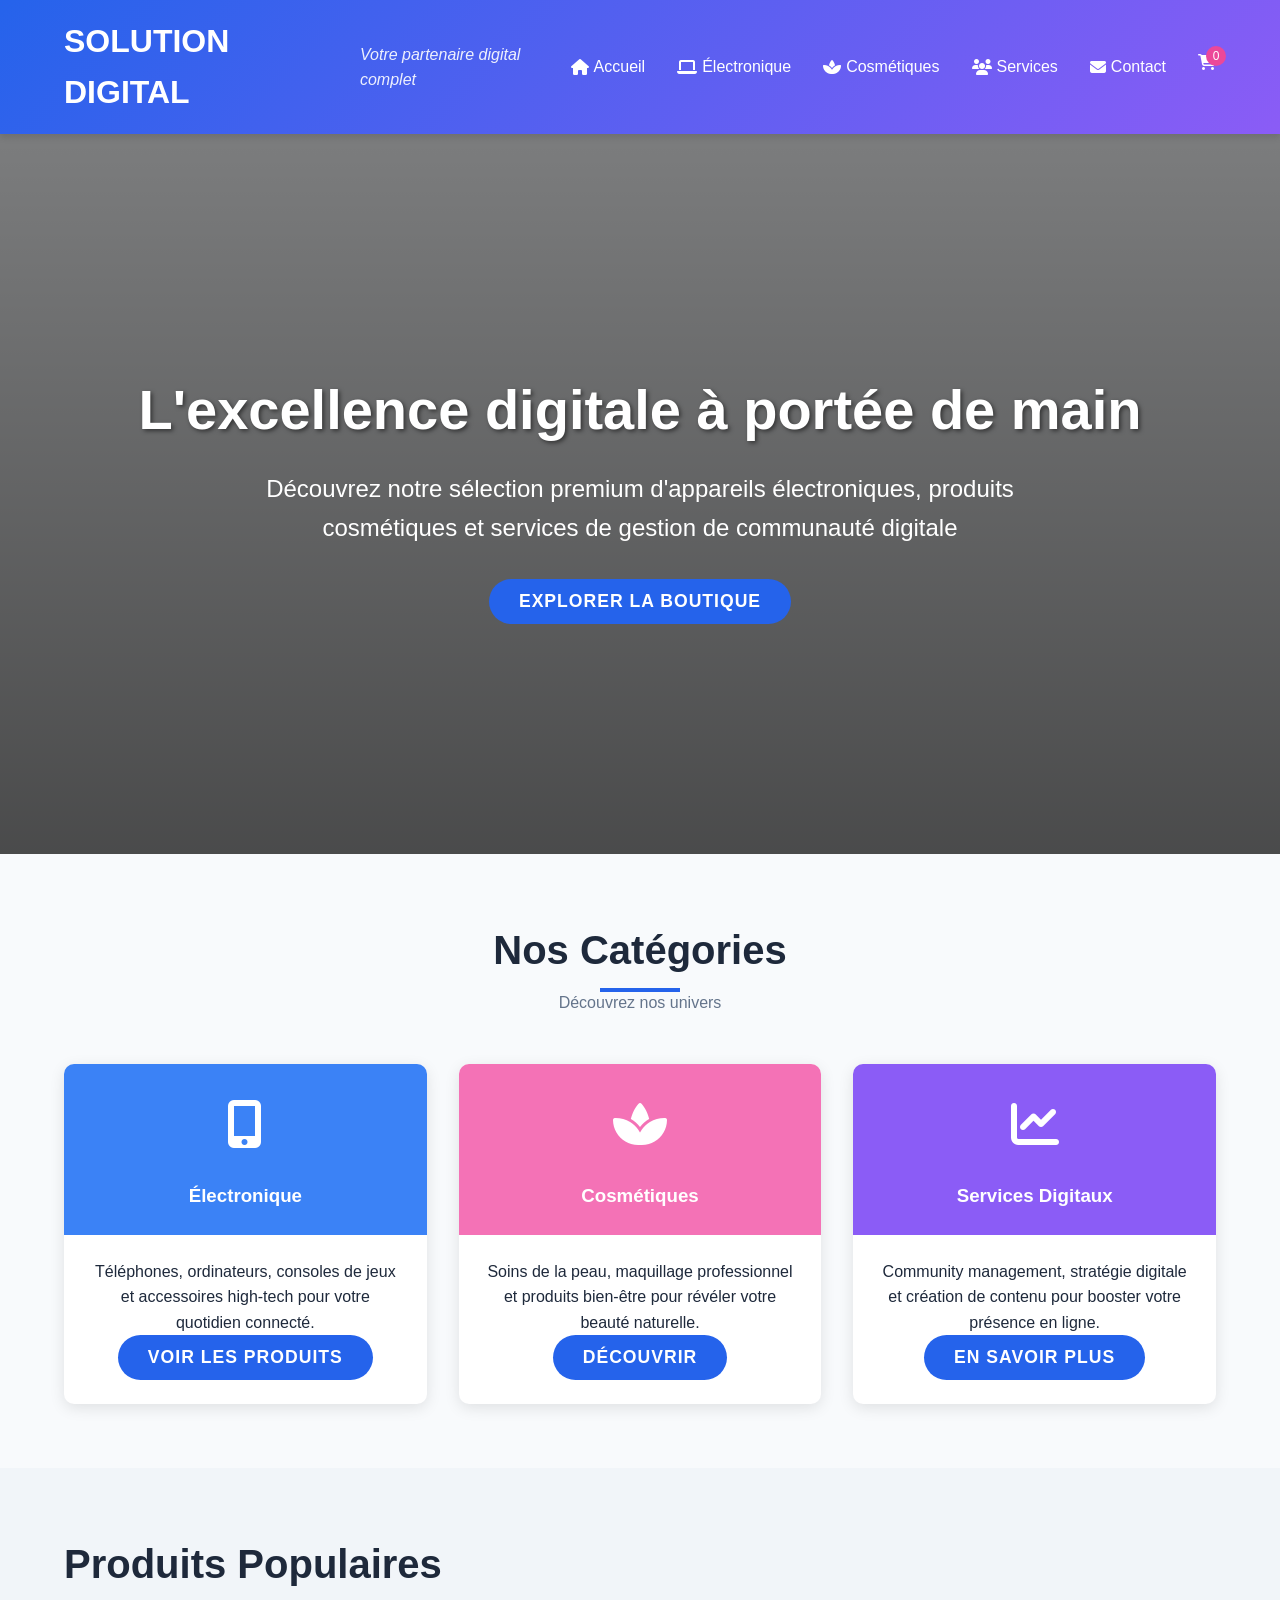
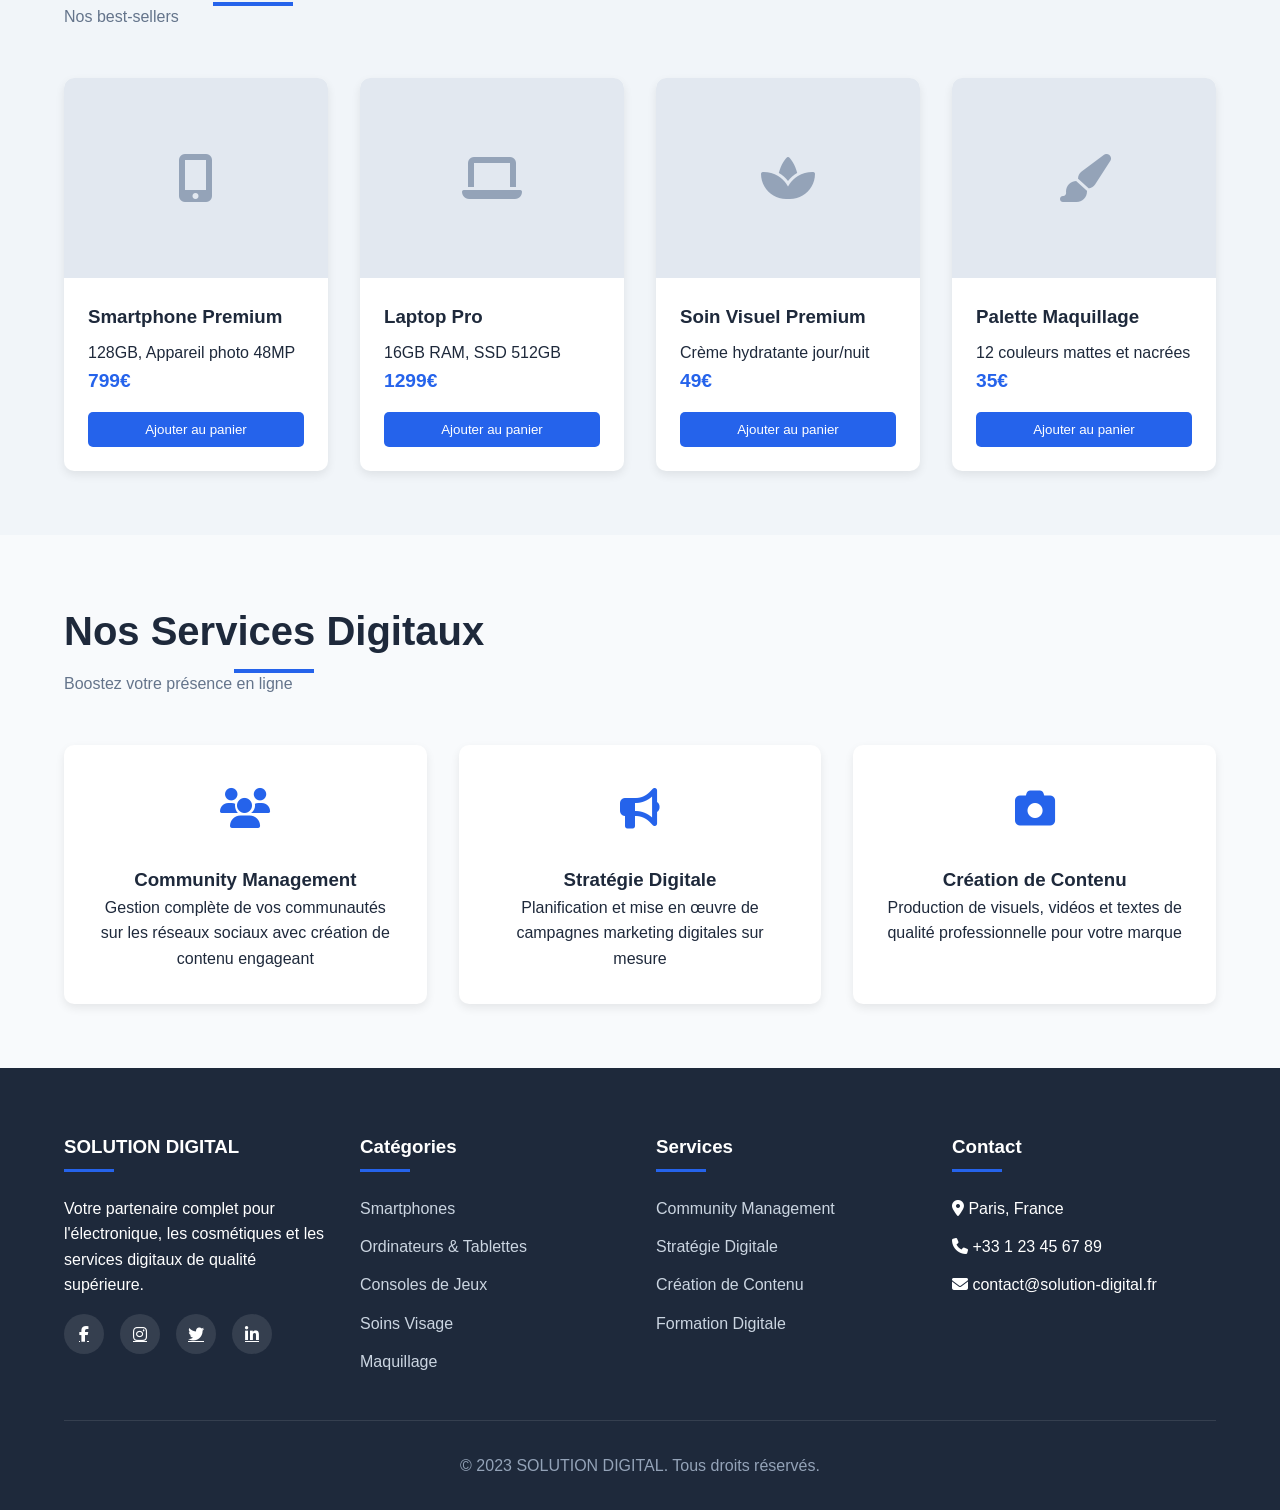
==== index.html @ 0153c048 "first comit" ====
<!DOCTYPE html>
<html lang="fr">
<head>
    <meta charset="UTF-8">
    <meta name="viewport" content="width=device-width, initial-scale=1.0">
    <title>SOLUTION DIGITAL | Votre partenaire digital</title>
    <link rel="stylesheet" href="https://cdnjs.cloudflare.com/ajax/libs/font-awesome/6.4.0/css/all.min.css">
    <link rel="stylesheet" href="css/style.css">
    <link rel="stylesheet" href="css/responsive.css">
</head>
<body>
    <!-- Header -->
    <header>
        <div class="logo-container">
            <div class="logo">SOLUTION DIGITAL</div>
            <div class="tagline">Votre partenaire digital complet</div>
        </div>
        <nav>
            <ul>
                <li><a href="#"><i class="fas fa-home"></i> Accueil</a></li>
                <li><a href="#"><i class="fas fa-laptop"></i> Électronique</a></li>
                <li><a href="#"><i class="fas fa-spa"></i> Cosmétiques</a></li>
                <li><a href="#"><i class="fas fa-users"></i> Services</a></li>
                <li><a href="#"><i class="fas fa-envelope"></i> Contact</a></li>
                <li>
                    <a href="#" class="cart-icon">
                        <i class="fas fa-shopping-cart"></i>
                        <span class="cart-count">0</span>
                    </a>
                </li>
            </ul>
            <div class="mobile-menu">
                <i class="fas fa-bars"></i>
            </div>
        </nav>
    </header>

    <!-- Hero Section -->
    <section class="hero">
        <h1>L'excellence digitale à portée de main</h1>
        <p>Découvrez notre sélection premium d'appareils électroniques, produits cosmétiques et services de gestion de communauté digitale</p>
        <button class="cta-button">Explorer la boutique</button>
    </section>

    <!-- Categories Section -->
    <section class="categories">
        <h2 class="section-title">Nos Catégories</h2>
        <p class="section-subtitle">Découvrez nos univers</p>
        
        <div class="category-grid">
            <div class="category-card">
                <div class="category-header electronic">
                    <div class="category-icon">
                        <i class="fas fa-mobile-alt"></i>
                    </div>
                    <h3>Électronique</h3>
                </div>
                <div class="category-content">
                    <p>Téléphones, ordinateurs, consoles de jeux et accessoires high-tech pour votre quotidien connecté.</p>
                    <button class="cta-button">Voir les produits</button>
                </div>
            </div>
            
            <div class="category-card">
                <div class="category-header cosmetic">
                    <div class="category-icon">
                        <i class="fas fa-spa"></i>
                    </div>
                    <h3>Cosmétiques</h3>
                </div>
                <div class="category-content">
                    <p>Soins de la peau, maquillage professionnel et produits bien-être pour révéler votre beauté naturelle.</p>
                    <button class="cta-button">Découvrir</button>
                </div>
            </div>
            
            <div class="category-card">
                <div class="category-header service">
                    <div class="category-icon">
                        <i class="fas fa-chart-line"></i>
                    </div>
                    <h3>Services Digitaux</h3>
                </div>
                <div class="category-content">
                    <p>Community management, stratégie digitale et création de contenu pour booster votre présence en ligne.</p>
                    <button class="cta-button">En savoir plus</button>
                </div>
            </div>
        </div>
    </section>

    <!-- Products Section -->
    <section class="products">
        <h2 class="section-title">Produits Populaires</h2>
        <p class="section-subtitle">Nos best-sellers</p>
        
        <div class="product-grid">
            <div class="product-card">
                <div class="product-image">
                    <i class="fas fa-mobile-alt"></i>
                </div>
                <div class="product-info">
                    <h3 class="product-title">Smartphone Premium</h3>
                    <p>128GB, Appareil photo 48MP</p>
                    <div class="product-price">799€</div>
                    <button class="add-to-cart">Ajouter au panier</button>
                </div>
            </div>
            
            <div class="product-card">
                <div class="product-image">
                    <i class="fas fa-laptop"></i>
                </div>
                <div class="product-info">
                    <h3 class="product-title">Laptop Pro</h3>
                    <p>16GB RAM, SSD 512GB</p>
                    <div class="product-price">1299€</div>
                    <button class="add-to-cart">Ajouter au panier</button>
                </div>
            </div>
            
            <div class="product-card">
                <div class="product-image">
                    <i class="fas fa-spa"></i>
                </div>
                <div class="product-info">
                    <h3 class="product-title">Soin Visuel Premium</h3>
                    <p>Crème hydratante jour/nuit</p>
                    <div class="product-price">49€</div>
                    <button class="add-to-cart">Ajouter au panier</button>
                </div>
            </div>
            
            <div class="product-card">
                <div class="product-image">
                    <i class="fas fa-paint-brush"></i>
                </div>
                <div class="product-info">
                    <h3 class="product-title">Palette Maquillage</h3>
                    <p>12 couleurs mattes et nacrées</p>
                    <div class="product-price">35€</div>
                    <button class="add-to-cart">Ajouter au panier</button>
                </div>
            </div>
        </div>
    </section>

    <!-- Services Section -->
    <section class="services">
        <h2 class="section-title">Nos Services Digitaux</h2>
        <p class="section-subtitle">Boostez votre présence en ligne</p>
        
        <div class="service-cards">
            <div class="service-card">
                <div class="service-icon">
                    <i class="fas fa-users"></i>
                </div>
                <h3>Community Management</h3>
                <p>Gestion complète de vos communautés sur les réseaux sociaux avec création de contenu engageant</p>
            </div>
            
            <div class="service-card">
                <div class="service-icon">
                    <i class="fas fa-bullhorn"></i>
                </div>
                <h3>Stratégie Digitale</h3>
                <p>Planification et mise en œuvre de campagnes marketing digitales sur mesure</p>
            </div>
            
            <div class="service-card">
                <div class="service-icon">
                    <i class="fas fa-camera"></i>
                </div>
                <h3>Création de Contenu</h3>
                <p>Production de visuels, vidéos et textes de qualité professionnelle pour votre marque</p>
            </div>
        </div>
    </section>

    <!-- Footer -->
    <footer>
        <div class="footer-grid">
            <div class="footer-column">
                <h3>SOLUTION DIGITAL</h3>
                <p>Votre partenaire complet pour l'électronique, les cosmétiques et les services digitaux de qualité supérieure.</p>
                <div class="social-links">
                    <a href="#"><i class="fab fa-facebook-f"></i></a>
                    <a href="#"><i class="fab fa-instagram"></i></a>
                    <a href="#"><i class="fab fa-twitter"></i></a>
                    <a href="#"><i class="fab fa-linkedin-in"></i></a>
                </div>
            </div>
            
            <div class="footer-column">
                <h3>Catégories</h3>
                <ul class="footer-links">
                    <li><a href="#">Smartphones</a></li>
                    <li><a href="#">Ordinateurs & Tablettes</a></li>
                    <li><a href="#">Consoles de Jeux</a></li>
                    <li><a href="#">Soins Visage</a></li>
                    <li><a href="#">Maquillage</a></li>
                </ul>
            </div>
            
            <div class="footer-column">
                <h3>Services</h3>
                <ul class="footer-links">
                    <li><a href="#">Community Management</a></li>
                    <li><a href="#">Stratégie Digitale</a></li>
                    <li><a href="#">Création de Contenu</a></li>
                    <li><a href="#">Formation Digitale</a></li>
                </ul>
            </div>
            
            <div class="footer-column">
                <h3>Contact</h3>
                <ul class="footer-links">
                    <li><i class="fas fa-map-marker-alt"></i> Paris, France</li>
                    <li><i class="fas fa-phone"></i> +33 1 23 45 67 89</li>
                    <li><i class="fas fa-envelope"></i> contact@solution-digital.fr</li>
                </ul>
            </div>
        </div>
        
        <div class="copyright">
            <p>&copy; 2023 SOLUTION DIGITAL. Tous droits réservés.</p>
        </div>
    </footer>

    <script src="js/script.js"></script>
</body>
</html>
---- css/style.css ----
:root {
    --primary: #2563eb;
    --secondary: #8b5cf6;
    --dark: #1e293b;
    --light: #f8fafc;
    --accent: #ec4899;
    --electronic: #3b82f6;
    --cosmetic: #f472b6;
}

* {
    margin: 0;
    padding: 0;
    box-sizing: border-box;
    font-family: 'Segoe UI', Tahoma, Geneva, Verdana, sans-serif;
}

body {
    background-color: var(--light);
    color: var(--dark);
    line-height: 1.6;
}

header {
    background: linear-gradient(135deg, var(--primary), var(--secondary));
    color: white;
    padding: 1rem 5%;
    display: flex;
    justify-content: space-between;
    align-items: center;
    position: sticky;
    top: 0;
    z-index: 100;
    box-shadow: 0 4px 6px rgba(0, 0, 0, 0.1);
}

.logo-container {
    display: flex;
    align-items: center;
    gap: 10px;
}

.logo {
    font-size: 2rem;
    font-weight: 700;
}

.tagline {
    font-style: italic;
    opacity: 0.9;
}

nav ul {
    display: flex;
    list-style: none;
    gap: 2rem;
}

nav a {
    color: white;
    text-decoration: none;
    font-weight: 500;
    transition: opacity 0.3s;
    display: flex;
    align-items: center;
    gap: 5px;
}

nav a:hover {
    opacity: 0.8;
}

.cart-icon {
    position: relative;
}

.cart-count {
    position: absolute;
    top: -8px;
    right: -10px;
    background: var(--accent);
    color: white;
    border-radius: 50%;
    width: 20px;
    height: 20px;
    display: flex;
    justify-content: center;
    align-items: center;
    font-size: 0.75rem;
}

.mobile-menu {
    display: none;
    font-size: 1.5rem;
}

.hero {
    height: 80vh;
    background: linear-gradient(rgba(0, 0, 0, 0.5), rgba(0, 0, 0, 0.7)), 
                url('https://images.unsplash.com/photo-1600880292089-90a7e086ee0c?ixlib=rb-4.0.3') center/cover;
    display: flex;
    flex-direction: column;
    justify-content: center;
    align-items: center;
    text-align: center;
    color: white;
    padding: 0 10%;
}

.hero h1 {
    font-size: 3.5rem;
    margin-bottom: 1rem;
    text-shadow: 2px 2px 4px rgba(0, 0, 0, 0.5);
}

.hero p {
    font-size: 1.5rem;
    max-width: 800px;
    margin-bottom: 2rem;
}

.cta-button {
    background: var(--primary);
    color: white;
    border: none;
    padding: 12px 30px;
    font-size: 1.1rem;
    border-radius: 30px;
    cursor: pointer;
    transition: transform 0.3s, background 0.3s;
    font-weight: 600;
    text-transform: uppercase;
    letter-spacing: 1px;
}

.cta-button:hover {
    background: var(--secondary);
    transform: translateY(-3px);
}

.categories {
    padding: 4rem 5%;
    text-align: center;
}

.section-title {
    font-size: 2.5rem;
    margin-bottom: 0.5rem;
    color: var(--dark);
    position: relative;
    display: inline-block;
}

.section-title::after {
    content: '';
    position: absolute;
    bottom: -10px;
    left: 50%;
    transform: translateX(-50%);
    width: 80px;
    height: 4px;
    background: var(--primary);
}

.section-subtitle {
    color: #64748b;
    margin-bottom: 3rem;
}

.category-grid {
    display: grid;
    grid-template-columns: repeat(auto-fit, minmax(300px, 1fr));
    gap: 2rem;
    margin-top: 2rem;
}

.category-card {
    border-radius: 10px;
    overflow: hidden;
    box-shadow: 0 4px 15px rgba(0, 0, 0, 0.1);
    transition: transform 0.3s;
    background: white;
}

.category-card:hover {
    transform: translateY(-10px);
}

.category-header {
    padding: 1.5rem;
    color: white;
}

.category-header.electronic {
    background: var(--electronic);
}

.category-header.cosmetic {
    background: var(--cosmetic);
}

.category-header.service {
    background: var(--secondary);
}

.category-icon {
    font-size: 3rem;
    margin-bottom: 1rem;
}

.category-content {
    padding: 1.5rem;
}

.category-content h3 {
    margin-bottom: 1rem;
    color: var(--dark);
}

.products {
    padding: 4rem 5%;
    background: #f1f5f9;
}

.product-grid {
    display: grid;
    grid-template-columns: repeat(auto-fill, minmax(250px, 1fr));
    gap: 2rem;
    margin-top: 2rem;
}

.product-card {
    background: white;
    border-radius: 10px;
    overflow: hidden;
    box-shadow: 0 4px 10px rgba(0, 0, 0, 0.08);
    transition: transform 0.3s;
}

.product-card:hover {
    transform: translateY(-5px);
}

.product-image {
    height: 200px;
    background-color: #e2e8f0;
    display: flex;
    align-items: center;
    justify-content: center;
    color: #94a3b8;
    font-size: 3rem;
}

.product-info {
    padding: 1.5rem;
}

.product-title {
    font-weight: 600;
    margin-bottom: 0.5rem;
}

.product-price {
    color: var(--primary);
    font-weight: 700;
    font-size: 1.2rem;
    margin-bottom: 1rem;
}

.add-to-cart {
    width: 100%;
    padding: 10px;
    background: var(--primary);
    color: white;
    border: none;
    border-radius: 5px;
    cursor: pointer;
    transition: background 0.3s;
}

.add-to-cart:hover {
    background: var(--secondary);
}

.services {
    padding: 4rem 5%;
}

.service-cards {
    display: grid;
    grid-template-columns: repeat(auto-fit, minmax(300px, 1fr));
    gap: 2rem;
    margin-top: 2rem;
}

.service-card {
    background: white;
    padding: 2rem;
    border-radius: 10px;
    box-shadow: 0 4px 10px rgba(0, 0, 0, 0.08);
    text-align: center;
    transition: transform 0.3s;
}

.service-card:hover {
    transform: translateY(-5px);
}

.service-icon {
    font-size: 2.5rem;
    color: var(--primary);
    margin-bottom: 1.5rem;
}

footer {
    background: var(--dark);
    color: white;
    padding: 4rem 5% 2rem;
}

.footer-grid {
    display: grid;
    grid-template-columns: repeat(auto-fit, minmax(250px, 1fr));
    gap: 2rem;
    margin-bottom: 2rem;
}

.footer-column h3 {
    margin-bottom: 1.5rem;
    position: relative;
    padding-bottom: 10px;
}

.footer-column h3::after {
    content: '';
    position: absolute;
    bottom: 0;
    left: 0;
    width: 50px;
    height: 3px;
    background: var(--primary);
}

.footer-links {
    list-style: none;
}

.footer-links li {
    margin-bottom: 0.8rem;
}

.footer-links a {
    color: #cbd5e1;
    text-decoration: none;
    transition: color 0.3s;
}

.footer-links a:hover {
    color: white;
}

.social-links {
    display: flex;
    gap: 1rem;
    margin-top: 1rem;
}

.social-links a {
    display: flex;
    align-items: center;
    justify-content: center;
    width: 40px;
    height: 40px;
    background: rgba(255, 255, 255, 0.1);
    border-radius: 50%;
    color: white;
    transition: background 0.3s;
}

.social-links a:hover {
    background: var(--primary);
}

.copyright {
    text-align: center;
    padding-top: 2rem;
    border-top: 1px solid rgba(255, 255, 255, 0.1);
    color: #94a3b8;
}
---- css/responsive.css ----
@media (max-width: 992px) {
    .hero h1 {
        font-size: 3rem;
    }
    
    .hero p {
        font-size: 1.3rem;
    }
}

@media (max-width: 768px) {
    nav ul {
        display: none;
        position: absolute;
        top: 100%;
        left: 0;
        width: 100%;
        background: linear-gradient(135deg, var(--primary), var(--secondary));
        flex-direction: column;
        padding: 2rem;
        gap: 1.5rem;
    }
    
    nav ul.active {
        display: flex;
    }

    .mobile-menu {
        display: block;
        cursor: pointer;
    }

    .hero h1 {
        font-size: 2.5rem;
    }

    .hero p {
        font-size: 1.2rem;
    }
    
    .category-grid,
    .service-cards {
        grid-template-columns: 1fr;
    }
}

@media (max-width: 576px) {
    .logo-container {
        flex-direction: column;
        align-items: flex-start;
    }
    
    .hero {
        height: 70vh;
        padding: 0 5%;
    }
    
    .hero h1 {
        font-size: 2rem;
    }
    
    .product-grid {
        grid-template-columns: 1fr;
    }
}
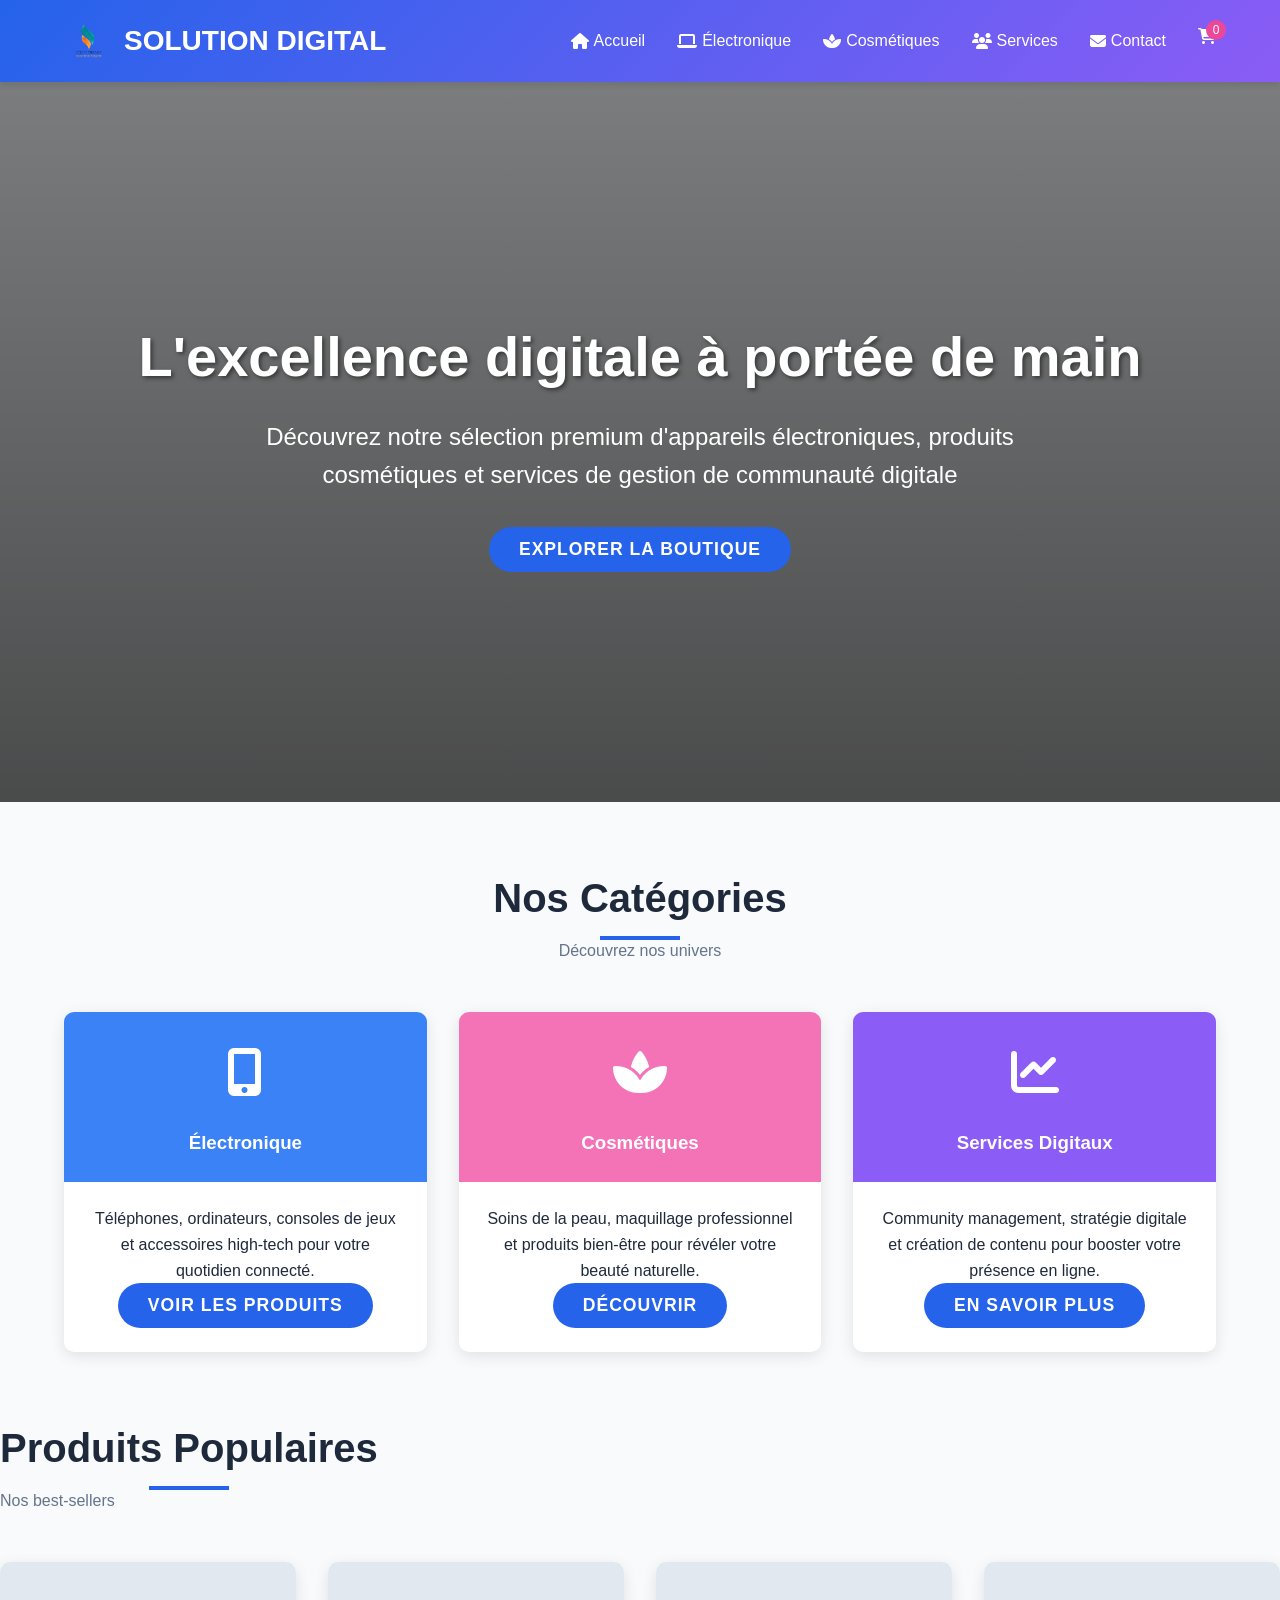
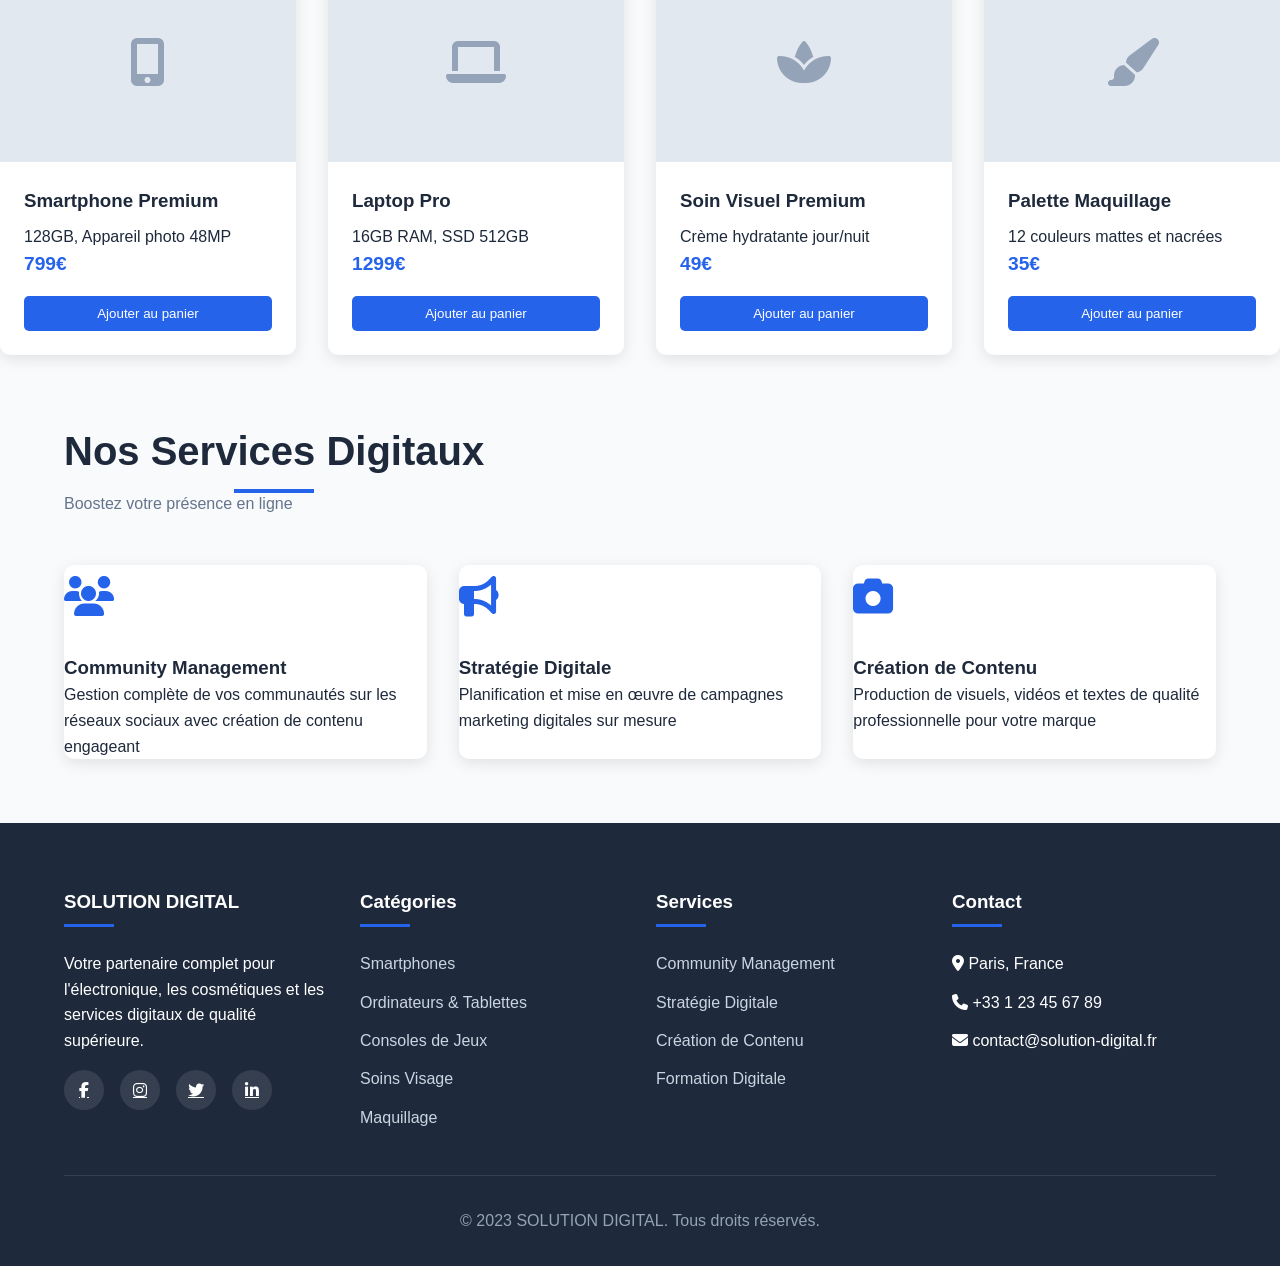
==== commit 43dd06bd: "today" ====
--- a/index.html
+++ b/index.html
@@ -1,232 +1,288 @@
 <!DOCTYPE html>
 <html lang="fr">
-<head>
-    <meta charset="UTF-8">
-    <meta name="viewport" content="width=device-width, initial-scale=1.0">
+  <head>
+    <meta charset="UTF-8" />
+    <meta name="viewport" content="width=device-width, initial-scale=1.0" />
     <title>SOLUTION DIGITAL | Votre partenaire digital</title>
-    <link rel="stylesheet" href="https://cdnjs.cloudflare.com/ajax/libs/font-awesome/6.4.0/css/all.min.css">
-    <link rel="stylesheet" href="css/style.css">
-    <link rel="stylesheet" href="css/responsive.css">
-</head>
-<body>
+    <meta
+      name="description"
+      content="Solution Digital - Produits électroniques, cosmétiques et services digitaux de qualité."
+    />
+    <link
+      rel="stylesheet"
+      href="https://cdnjs.cloudflare.com/ajax/libs/font-awesome/6.4.0/css/all.min.css"
+      defer
+    />
+    <link rel="stylesheet" href="css/style.css" />
+    <link rel="stylesheet" href="css/responsive.css" />
+  </head>
+  <body>
     <!-- Header -->
     <header>
-        <div class="logo-container">
-            <div class="logo">SOLUTION DIGITAL</div>
-            <div class="tagline">Votre partenaire digital complet</div>
-        </div>
-        <nav>
-            <ul>
-                <li><a href="#"><i class="fas fa-home"></i> Accueil</a></li>
-                <li><a href="#"><i class="fas fa-laptop"></i> Électronique</a></li>
-                <li><a href="#"><i class="fas fa-spa"></i> Cosmétiques</a></li>
-                <li><a href="#"><i class="fas fa-users"></i> Services</a></li>
-                <li><a href="#"><i class="fas fa-envelope"></i> Contact</a></li>
-                <li>
-                    <a href="#" class="cart-icon">
-                        <i class="fas fa-shopping-cart"></i>
-                        <span class="cart-count">0</span>
-                    </a>
-                </li>
-            </ul>
-            <div class="mobile-menu">
-                <i class="fas fa-bars"></i>
-            </div>
-        </nav>
+      <div class="logo-container">
+        <img
+          src="css/img/preview2.png"
+          alt="Logo Solution Digital"
+          class="logo-image"
+        />
+        <div class="logo">SOLUTION DIGITAL</div>
+      </div>
+      <nav>
+        <div
+          class="mobile-menu"
+          aria-label="Menu mobile"
+          aria-expanded="false"
+          role="button"
+          tabindex="0"
+        >
+          <i class="fas fa-bars"></i>
+        </div>
+        <ul>
+          <li>
+            <a href="index.html"><i class="fas fa-home"></i> Accueil</a>
+          </li>
+          <li>
+            <a href="electronique.html" class="active"
+              ><i class="fas fa-laptop"></i> Électronique</a
+            >
+          </li>
+          <li>
+            <a href="cosmetiques.html"
+              ><i class="fas fa-spa"></i> Cosmétiques</a
+            >
+          </li>
+          <li>
+            <a href="services.html"><i class="fas fa-users"></i> Services</a>
+          </li>
+          <li>
+            <a href="contact.html"><i class="fas fa-envelope"></i> Contact</a>
+          </li>
+          <li>
+            <a href="#" class="cart-icon">
+              <i class="fas fa-shopping-cart"></i>
+              <span class="cart-count">0</span>
+            </a>
+          </li>
+        </ul>
+      </nav>
     </header>
 
     <!-- Hero Section -->
     <section class="hero">
-        <h1>L'excellence digitale à portée de main</h1>
-        <p>Découvrez notre sélection premium d'appareils électroniques, produits cosmétiques et services de gestion de communauté digitale</p>
-        <button class="cta-button">Explorer la boutique</button>
+      <h1>L'excellence digitale à portée de main</h1>
+      <p>
+        Découvrez notre sélection premium d'appareils électroniques, produits
+        cosmétiques et services de gestion de communauté digitale
+      </p>
+      <button class="cta-button">Explorer la boutique</button>
     </section>
 
     <!-- Categories Section -->
     <section class="categories">
-        <h2 class="section-title">Nos Catégories</h2>
-        <p class="section-subtitle">Découvrez nos univers</p>
-        
-        <div class="category-grid">
-            <div class="category-card">
-                <div class="category-header electronic">
-                    <div class="category-icon">
-                        <i class="fas fa-mobile-alt"></i>
-                    </div>
-                    <h3>Électronique</h3>
-                </div>
-                <div class="category-content">
-                    <p>Téléphones, ordinateurs, consoles de jeux et accessoires high-tech pour votre quotidien connecté.</p>
-                    <button class="cta-button">Voir les produits</button>
-                </div>
+      <h2 class="section-title">Nos Catégories</h2>
+      <p class="section-subtitle">Découvrez nos univers</p>
+
+      <div class="category-grid">
+        <div class="category-card">
+          <div class="category-header electronic">
+            <div class="category-icon">
+              <i class="fas fa-mobile-alt"></i>
             </div>
-            
-            <div class="category-card">
-                <div class="category-header cosmetic">
-                    <div class="category-icon">
-                        <i class="fas fa-spa"></i>
-                    </div>
-                    <h3>Cosmétiques</h3>
-                </div>
-                <div class="category-content">
-                    <p>Soins de la peau, maquillage professionnel et produits bien-être pour révéler votre beauté naturelle.</p>
-                    <button class="cta-button">Découvrir</button>
-                </div>
+            <h3>Électronique</h3>
+          </div>
+          <div class="category-content">
+            <p>
+              Téléphones, ordinateurs, consoles de jeux et accessoires high-tech
+              pour votre quotidien connecté.
+            </p>
+            <button class="cta-button">Voir les produits</button>
+          </div>
+        </div>
+
+        <div class="category-card">
+          <div class="category-header cosmetic">
+            <div class="category-icon">
+              <i class="fas fa-spa"></i>
             </div>
-            
-            <div class="category-card">
-                <div class="category-header service">
-                    <div class="category-icon">
-                        <i class="fas fa-chart-line"></i>
-                    </div>
-                    <h3>Services Digitaux</h3>
-                </div>
-                <div class="category-content">
-                    <p>Community management, stratégie digitale et création de contenu pour booster votre présence en ligne.</p>
-                    <button class="cta-button">En savoir plus</button>
-                </div>
+            <h3>Cosmétiques</h3>
+          </div>
+          <div class="category-content">
+            <p>
+              Soins de la peau, maquillage professionnel et produits bien-être
+              pour révéler votre beauté naturelle.
+            </p>
+            <button class="cta-button">Découvrir</button>
+          </div>
+        </div>
+
+        <div class="category-card">
+          <div class="category-header service">
+            <div class="category-icon">
+              <i class="fas fa-chart-line"></i>
             </div>
-        </div>
+            <h3>Services Digitaux</h3>
+          </div>
+          <div class="category-content">
+            <p>
+              Community management, stratégie digitale et création de contenu
+              pour booster votre présence en ligne.
+            </p>
+            <button class="cta-button">En savoir plus</button>
+          </div>
+        </div>
+      </div>
     </section>
 
     <!-- Products Section -->
     <section class="products">
-        <h2 class="section-title">Produits Populaires</h2>
-        <p class="section-subtitle">Nos best-sellers</p>
-        
-        <div class="product-grid">
-            <div class="product-card">
-                <div class="product-image">
-                    <i class="fas fa-mobile-alt"></i>
-                </div>
-                <div class="product-info">
-                    <h3 class="product-title">Smartphone Premium</h3>
-                    <p>128GB, Appareil photo 48MP</p>
-                    <div class="product-price">799€</div>
-                    <button class="add-to-cart">Ajouter au panier</button>
-                </div>
-            </div>
-            
-            <div class="product-card">
-                <div class="product-image">
-                    <i class="fas fa-laptop"></i>
-                </div>
-                <div class="product-info">
-                    <h3 class="product-title">Laptop Pro</h3>
-                    <p>16GB RAM, SSD 512GB</p>
-                    <div class="product-price">1299€</div>
-                    <button class="add-to-cart">Ajouter au panier</button>
-                </div>
-            </div>
-            
-            <div class="product-card">
-                <div class="product-image">
-                    <i class="fas fa-spa"></i>
-                </div>
-                <div class="product-info">
-                    <h3 class="product-title">Soin Visuel Premium</h3>
-                    <p>Crème hydratante jour/nuit</p>
-                    <div class="product-price">49€</div>
-                    <button class="add-to-cart">Ajouter au panier</button>
-                </div>
-            </div>
-            
-            <div class="product-card">
-                <div class="product-image">
-                    <i class="fas fa-paint-brush"></i>
-                </div>
-                <div class="product-info">
-                    <h3 class="product-title">Palette Maquillage</h3>
-                    <p>12 couleurs mattes et nacrées</p>
-                    <div class="product-price">35€</div>
-                    <button class="add-to-cart">Ajouter au panier</button>
-                </div>
-            </div>
-        </div>
+      <h2 class="section-title">Produits Populaires</h2>
+      <p class="section-subtitle">Nos best-sellers</p>
+
+      <div class="product-grid">
+        <div class="product-card">
+          <div class="product-image">
+            <i class="fas fa-mobile-alt"></i>
+          </div>
+          <div class="product-info">
+            <h3 class="product-title">Smartphone Premium</h3>
+            <p>128GB, Appareil photo 48MP</p>
+            <div class="product-price">799€</div>
+            <button class="add-to-cart">Ajouter au panier</button>
+          </div>
+        </div>
+
+        <div class="product-card">
+          <div class="product-image">
+            <i class="fas fa-laptop"></i>
+          </div>
+          <div class="product-info">
+            <h3 class="product-title">Laptop Pro</h3>
+            <p>16GB RAM, SSD 512GB</p>
+            <div class="product-price">1299€</div>
+            <button class="add-to-cart">Ajouter au panier</button>
+          </div>
+        </div>
+
+        <div class="product-card">
+          <div class="product-image">
+            <i class="fas fa-spa"></i>
+          </div>
+          <div class="product-info">
+            <h3 class="product-title">Soin Visuel Premium</h3>
+            <p>Crème hydratante jour/nuit</p>
+            <div class="product-price">49€</div>
+            <button class="add-to-cart">Ajouter au panier</button>
+          </div>
+        </div>
+
+        <div class="product-card">
+          <div class="product-image">
+            <i class="fas fa-paint-brush"></i>
+          </div>
+          <div class="product-info">
+            <h3 class="product-title">Palette Maquillage</h3>
+            <p>12 couleurs mattes et nacrées</p>
+            <div class="product-price">35€</div>
+            <button class="add-to-cart">Ajouter au panier</button>
+          </div>
+        </div>
+      </div>
     </section>
 
     <!-- Services Section -->
     <section class="services">
-        <h2 class="section-title">Nos Services Digitaux</h2>
-        <p class="section-subtitle">Boostez votre présence en ligne</p>
-        
-        <div class="service-cards">
-            <div class="service-card">
-                <div class="service-icon">
-                    <i class="fas fa-users"></i>
-                </div>
-                <h3>Community Management</h3>
-                <p>Gestion complète de vos communautés sur les réseaux sociaux avec création de contenu engageant</p>
-            </div>
-            
-            <div class="service-card">
-                <div class="service-icon">
-                    <i class="fas fa-bullhorn"></i>
-                </div>
-                <h3>Stratégie Digitale</h3>
-                <p>Planification et mise en œuvre de campagnes marketing digitales sur mesure</p>
-            </div>
-            
-            <div class="service-card">
-                <div class="service-icon">
-                    <i class="fas fa-camera"></i>
-                </div>
-                <h3>Création de Contenu</h3>
-                <p>Production de visuels, vidéos et textes de qualité professionnelle pour votre marque</p>
-            </div>
-        </div>
+      <h2 class="section-title">Nos Services Digitaux</h2>
+      <p class="section-subtitle">Boostez votre présence en ligne</p>
+
+      <div class="service-cards">
+        <div class="service-card">
+          <div class="service-icon">
+            <i class="fas fa-users"></i>
+          </div>
+          <h3>Community Management</h3>
+          <p>
+            Gestion complète de vos communautés sur les réseaux sociaux avec
+            création de contenu engageant
+          </p>
+        </div>
+
+        <div class="service-card">
+          <div class="service-icon">
+            <i class="fas fa-bullhorn"></i>
+          </div>
+          <h3>Stratégie Digitale</h3>
+          <p>
+            Planification et mise en œuvre de campagnes marketing digitales sur
+            mesure
+          </p>
+        </div>
+
+        <div class="service-card">
+          <div class="service-icon">
+            <i class="fas fa-camera"></i>
+          </div>
+          <h3>Création de Contenu</h3>
+          <p>
+            Production de visuels, vidéos et textes de qualité professionnelle
+            pour votre marque
+          </p>
+        </div>
+      </div>
     </section>
 
     <!-- Footer -->
     <footer>
-        <div class="footer-grid">
-            <div class="footer-column">
-                <h3>SOLUTION DIGITAL</h3>
-                <p>Votre partenaire complet pour l'électronique, les cosmétiques et les services digitaux de qualité supérieure.</p>
-                <div class="social-links">
-                    <a href="#"><i class="fab fa-facebook-f"></i></a>
-                    <a href="#"><i class="fab fa-instagram"></i></a>
-                    <a href="#"><i class="fab fa-twitter"></i></a>
-                    <a href="#"><i class="fab fa-linkedin-in"></i></a>
-                </div>
-            </div>
-            
-            <div class="footer-column">
-                <h3>Catégories</h3>
-                <ul class="footer-links">
-                    <li><a href="#">Smartphones</a></li>
-                    <li><a href="#">Ordinateurs & Tablettes</a></li>
-                    <li><a href="#">Consoles de Jeux</a></li>
-                    <li><a href="#">Soins Visage</a></li>
-                    <li><a href="#">Maquillage</a></li>
-                </ul>
-            </div>
-            
-            <div class="footer-column">
-                <h3>Services</h3>
-                <ul class="footer-links">
-                    <li><a href="#">Community Management</a></li>
-                    <li><a href="#">Stratégie Digitale</a></li>
-                    <li><a href="#">Création de Contenu</a></li>
-                    <li><a href="#">Formation Digitale</a></li>
-                </ul>
-            </div>
-            
-            <div class="footer-column">
-                <h3>Contact</h3>
-                <ul class="footer-links">
-                    <li><i class="fas fa-map-marker-alt"></i> Paris, France</li>
-                    <li><i class="fas fa-phone"></i> +33 1 23 45 67 89</li>
-                    <li><i class="fas fa-envelope"></i> contact@solution-digital.fr</li>
-                </ul>
-            </div>
-        </div>
-        
-        <div class="copyright">
-            <p>&copy; 2023 SOLUTION DIGITAL. Tous droits réservés.</p>
-        </div>
+      <div class="footer-grid">
+        <div class="footer-column">
+          <h3>SOLUTION DIGITAL</h3>
+          <p>
+            Votre partenaire complet pour l'électronique, les cosmétiques et les
+            services digitaux de qualité supérieure.
+          </p>
+          <div class="social-links">
+            <a href="#"><i class="fab fa-facebook-f"></i></a>
+            <a href="#"><i class="fab fa-instagram"></i></a>
+            <a href="#"><i class="fab fa-twitter"></i></a>
+            <a href="#"><i class="fab fa-linkedin-in"></i></a>
+          </div>
+        </div>
+
+        <div class="footer-column">
+          <h3>Catégories</h3>
+          <ul class="footer-links">
+            <li><a href="#">Smartphones</a></li>
+            <li><a href="#">Ordinateurs & Tablettes</a></li>
+            <li><a href="#">Consoles de Jeux</a></li>
+            <li><a href="#">Soins Visage</a></li>
+            <li><a href="#">Maquillage</a></li>
+          </ul>
+        </div>
+
+        <div class="footer-column">
+          <h3>Services</h3>
+          <ul class="footer-links">
+            <li><a href="#">Community Management</a></li>
+            <li><a href="#">Stratégie Digitale</a></li>
+            <li><a href="#">Création de Contenu</a></li>
+            <li><a href="#">Formation Digitale</a></li>
+          </ul>
+        </div>
+
+        <div class="footer-column">
+          <h3>Contact</h3>
+          <ul class="footer-links">
+            <li><i class="fas fa-map-marker-alt"></i> Paris, France</li>
+            <li><i class="fas fa-phone"></i> +33 1 23 45 67 89</li>
+            <li><i class="fas fa-envelope"></i> contact@solution-digital.fr</li>
+          </ul>
+        </div>
+      </div>
+
+      <div class="copyright">
+        <p>&copy; 2023 SOLUTION DIGITAL. Tous droits réservés.</p>
+      </div>
     </footer>
 
     <script src="js/script.js"></script>
-</body>
+  </body>
 </html>
--- a/css/style.css
+++ b/css/style.css
@@ -6,6 +6,10 @@
     --accent: #ec4899;
     --electronic: #3b82f6;
     --cosmetic: #f472b6;
+
+    /* Ombres centralisées */
+    --shadow-small: 0 4px 6px rgba(0, 0, 0, 0.08);
+    --shadow-medium: 0 4px 15px rgba(0, 0, 0, 0.1);
 }
 
 * {
@@ -31,7 +35,7 @@
     position: sticky;
     top: 0;
     z-index: 100;
-    box-shadow: 0 4px 6px rgba(0, 0, 0, 0.1);
+    box-shadow: var(--shadow-small);
 }
 
 .logo-container {
@@ -40,14 +44,14 @@
     gap: 10px;
 }
 
+.logo-image {
+    height: 50px;
+    width: auto;
+}
+
 .logo {
-    font-size: 2rem;
+    font-size: 1.75rem;
     font-weight: 700;
-}
-
-.tagline {
-    font-style: italic;
-    opacity: 0.9;
 }
 
 nav ul {
@@ -66,8 +70,10 @@
     gap: 5px;
 }
 
-nav a:hover {
+nav a:hover,
+nav a:focus {
     opacity: 0.8;
+    outline: none;
 }
 
 .cart-icon {
@@ -90,14 +96,15 @@
 }
 
 .mobile-menu {
-    display: none;
+    display: none; /* masqué en desktop */
     font-size: 1.5rem;
+    cursor: pointer;
 }
 
 .hero {
     height: 80vh;
-    background: linear-gradient(rgba(0, 0, 0, 0.5), rgba(0, 0, 0, 0.7)), 
-                url('https://images.unsplash.com/photo-1600880292089-90a7e086ee0c?ixlib=rb-4.0.3') center/cover;
+    background: linear-gradient(rgba(0,0,0,0.5), rgba(0,0,0,0.7)),
+                url('https://images.unsplash.com/photo-1600880292089-90a7e086ee0c?ixlib=rb-4.0.3') center/cover no-repeat;
     display: flex;
     flex-direction: column;
     justify-content: center;
@@ -108,13 +115,13 @@
 }
 
 .hero h1 {
-    font-size: 3.5rem;
+    font-size: clamp(2rem, 6vw, 3.5rem);
     margin-bottom: 1rem;
-    text-shadow: 2px 2px 4px rgba(0, 0, 0, 0.5);
+    text-shadow: 2px 2px 4px rgba(0,0,0,0.5);
 }
 
 .hero p {
-    font-size: 1.5rem;
+    font-size: clamp(1rem, 2.5vw, 1.5rem);
     max-width: 800px;
     margin-bottom: 2rem;
 }
@@ -133,9 +140,11 @@
     letter-spacing: 1px;
 }
 
-.cta-button:hover {
+.cta-button:hover,
+.cta-button:focus {
     background: var(--secondary);
     transform: translateY(-3px);
+    outline: none;
 }
 
 .categories {
@@ -167,59 +176,12 @@
     margin-bottom: 3rem;
 }
 
-.category-grid {
+.category-grid,
+.service-cards {
     display: grid;
     grid-template-columns: repeat(auto-fit, minmax(300px, 1fr));
     gap: 2rem;
     margin-top: 2rem;
-}
-
-.category-card {
-    border-radius: 10px;
-    overflow: hidden;
-    box-shadow: 0 4px 15px rgba(0, 0, 0, 0.1);
-    transition: transform 0.3s;
-    background: white;
-}
-
-.category-card:hover {
-    transform: translateY(-10px);
-}
-
-.category-header {
-    padding: 1.5rem;
-    color: white;
-}
-
-.category-header.electronic {
-    background: var(--electronic);
-}
-
-.category-header.cosmetic {
-    background: var(--cosmetic);
-}
-
-.category-header.service {
-    background: var(--secondary);
-}
-
-.category-icon {
-    font-size: 3rem;
-    margin-bottom: 1rem;
-}
-
-.category-content {
-    padding: 1.5rem;
-}
-
-.category-content h3 {
-    margin-bottom: 1rem;
-    color: var(--dark);
-}
-
-.products {
-    padding: 4rem 5%;
-    background: #f1f5f9;
 }
 
 .product-grid {
@@ -229,17 +191,33 @@
     margin-top: 2rem;
 }
 
-.product-card {
+.category-card,
+.product-card,
+.service-card {
     background: white;
     border-radius: 10px;
     overflow: hidden;
-    box-shadow: 0 4px 10px rgba(0, 0, 0, 0.08);
-    transition: transform 0.3s;
-}
-
-.product-card:hover {
+    box-shadow: var(--shadow-medium);
+    transition: transform 0.3s, box-shadow 0.3s;
+}
+
+.category-card:hover,
+.product-card:hover,
+.service-card:hover {
     transform: translateY(-5px);
-}
+    box-shadow: 0 10px 25px rgba(0,0,0,0.15);
+}
+
+.category-header {
+    padding: 1.5rem;
+    color: white;
+    background: var(--secondary);
+}
+.category-header.electronic { background: var(--electronic); }
+.category-header.cosmetic    { background: var(--cosmetic); }
+
+.category-icon { font-size: 3rem; margin-bottom: 1rem; }
+.category-content { padding: 1.5rem; }
 
 .product-image {
     height: 200px;
@@ -251,15 +229,8 @@
     font-size: 3rem;
 }
 
-.product-info {
-    padding: 1.5rem;
-}
-
-.product-title {
-    font-weight: 600;
-    margin-bottom: 0.5rem;
-}
-
+.product-info { padding: 1.5rem; }
+.product-title { font-weight: 600; margin-bottom: 0.5rem; }
 .product-price {
     color: var(--primary);
     font-weight: 700;
@@ -275,35 +246,14 @@
     border: none;
     border-radius: 5px;
     cursor: pointer;
-    transition: background 0.3s;
-}
-
-.add-to-cart:hover {
-    background: var(--secondary);
-}
+    transition: background 0.3s, transform 0.1s;
+}
+.add-to-cart:hover       { background: var(--secondary); }
+.add-to-cart:active      { transform: scale(0.97); }
+.add-to-cart:focus       { outline: 2px solid var(--accent); outline-offset: 3px; }
 
 .services {
     padding: 4rem 5%;
-}
-
-.service-cards {
-    display: grid;
-    grid-template-columns: repeat(auto-fit, minmax(300px, 1fr));
-    gap: 2rem;
-    margin-top: 2rem;
-}
-
-.service-card {
-    background: white;
-    padding: 2rem;
-    border-radius: 10px;
-    box-shadow: 0 4px 10px rgba(0, 0, 0, 0.08);
-    text-align: center;
-    transition: transform 0.3s;
-}
-
-.service-card:hover {
-    transform: translateY(-5px);
 }
 
 .service-icon {
@@ -355,8 +305,10 @@
     transition: color 0.3s;
 }
 
-.footer-links a:hover {
-    color: white;
+.footer-links a:hover,
+.footer-links a:focus {
+    color: white;
+    outline: none;
 }
 
 .social-links {
@@ -377,8 +329,10 @@
     transition: background 0.3s;
 }
 
-.social-links a:hover {
+.social-links a:hover,
+.social-links a:focus {
     background: var(--primary);
+    outline: none;
 }
 
 .copyright {
@@ -387,3 +341,74 @@
     border-top: 1px solid rgba(255, 255, 255, 0.1);
     color: #94a3b8;
 }
+
+/* Responsive Media Queries */
+
+/* ≤ 992px */
+@media (max-width: 992px) {
+    .hero h1 {
+        font-size: clamp(1.8rem, 5vw, 3rem);
+    }
+    .hero p {
+        font-size: clamp(1rem, 2vw, 1.3rem);
+    }
+}
+
+/* ≤ 768px */
+@media (max-width: 768px) {
+    .mobile-menu {
+        display: block;
+    }
+    nav ul {
+        display: none;
+        position: absolute;
+        top: 100%;
+        left: 0;
+        width: 100%;
+        background: linear-gradient(135deg, var(--primary), var(--secondary));
+        flex-direction: column;
+        padding: 2rem;
+        gap: 1.5rem;
+        z-index: 90;
+        opacity: 0;
+        pointer-events: none;
+        transition: opacity 0.3s ease;
+    }
+    nav ul.active {
+        display: flex;
+        opacity: 1;
+        pointer-events: auto;
+    }
+    .mobile-menu[aria-expanded="true"] i {
+        transform: rotate(90deg);
+        transition: transform 0.3s;
+    }
+    .hero h1 {
+        font-size: clamp(1.5rem, 7vw, 2.5rem);
+    }
+    .hero p {
+        font-size: clamp(0.9rem, 3vw, 1.2rem);
+    }
+    .category-grid,
+    .service-cards {
+        grid-template-columns: 1fr;
+    }
+}
+
+/* ≤ 576px */
+@media (max-width: 576px) {
+    .logo-container {
+        flex-direction: column;
+        align-items: flex-start;
+    }
+    .hero {
+        height: 70vh;
+        padding: 0 5%;
+    }
+    .hero h1 {
+        font-size: clamp(1.2rem, 8vw, 2rem);
+    }
+    .product-grid {
+        grid-template-columns: 1fr;
+    }
+}
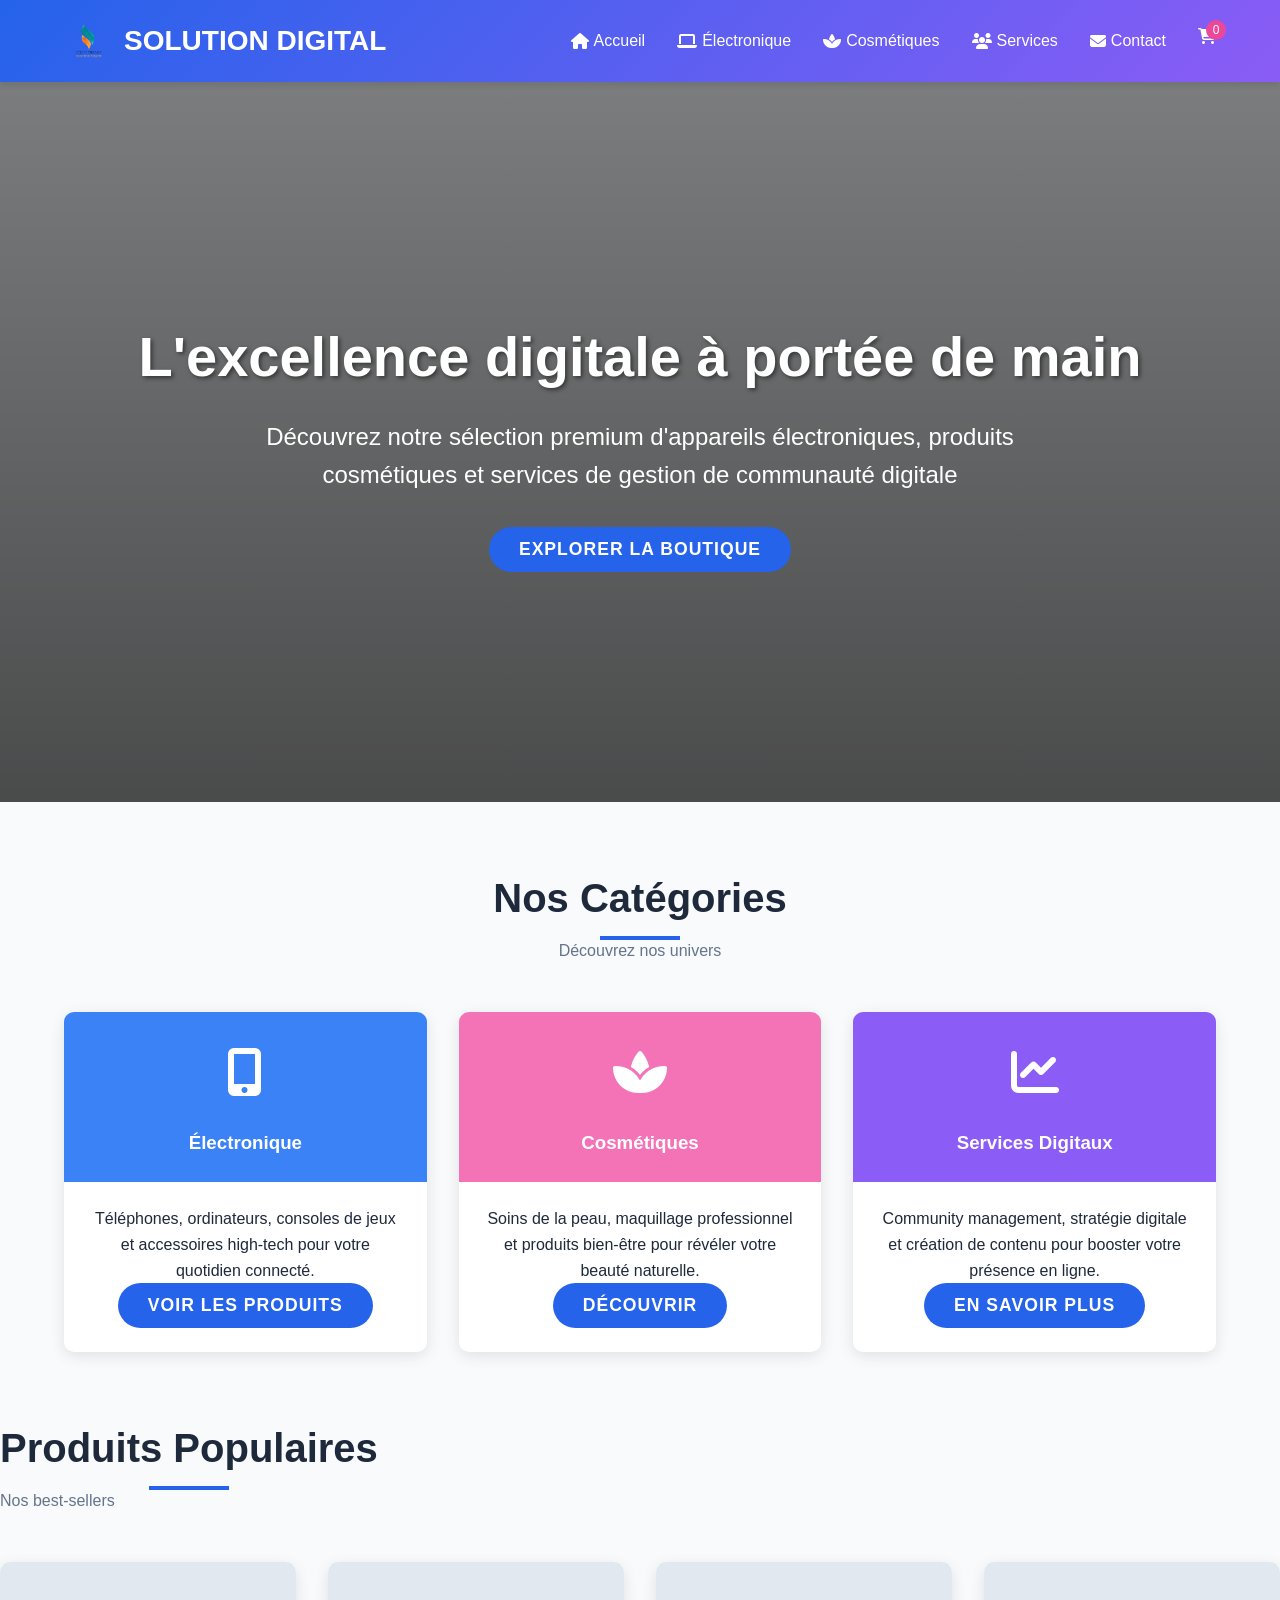
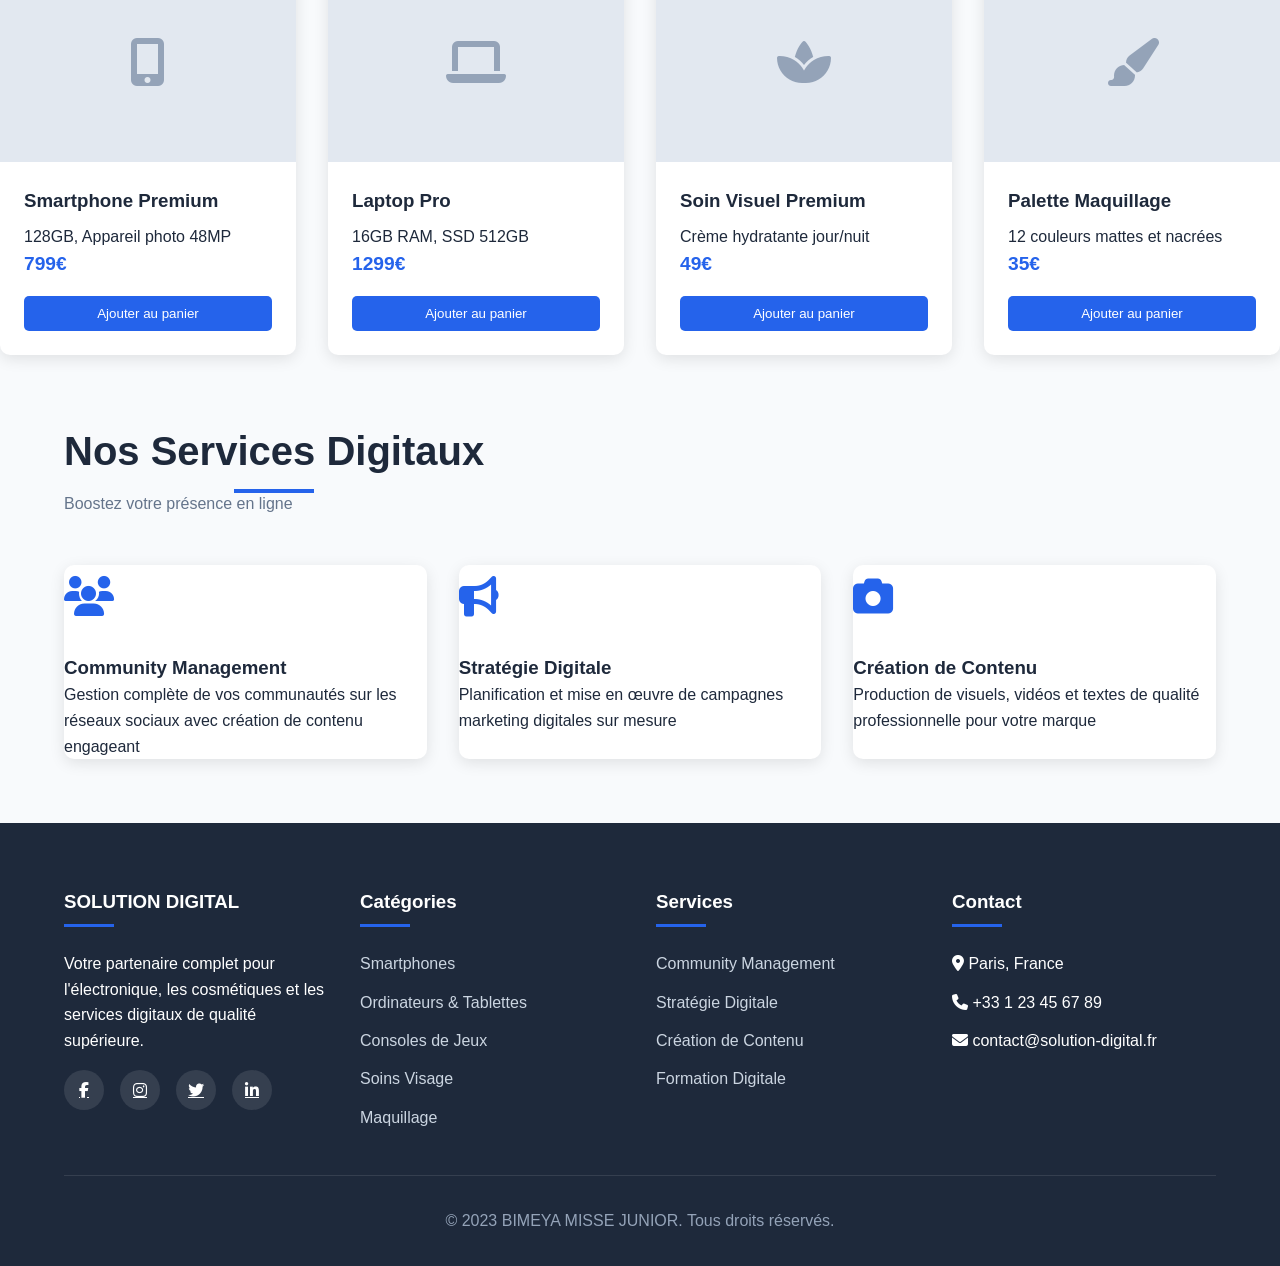
==== commit 7ce8b683: "DROIT D'AUTEUR" ====
--- a/index.html
+++ b/index.html
@@ -279,7 +279,7 @@
       </div>
 
       <div class="copyright">
-        <p>&copy; 2023 SOLUTION DIGITAL. Tous droits réservés.</p>
+        <p>&copy; 2023 BIMEYA MISSE JUNIOR. Tous droits réservés.</p>
       </div>
     </footer>
 
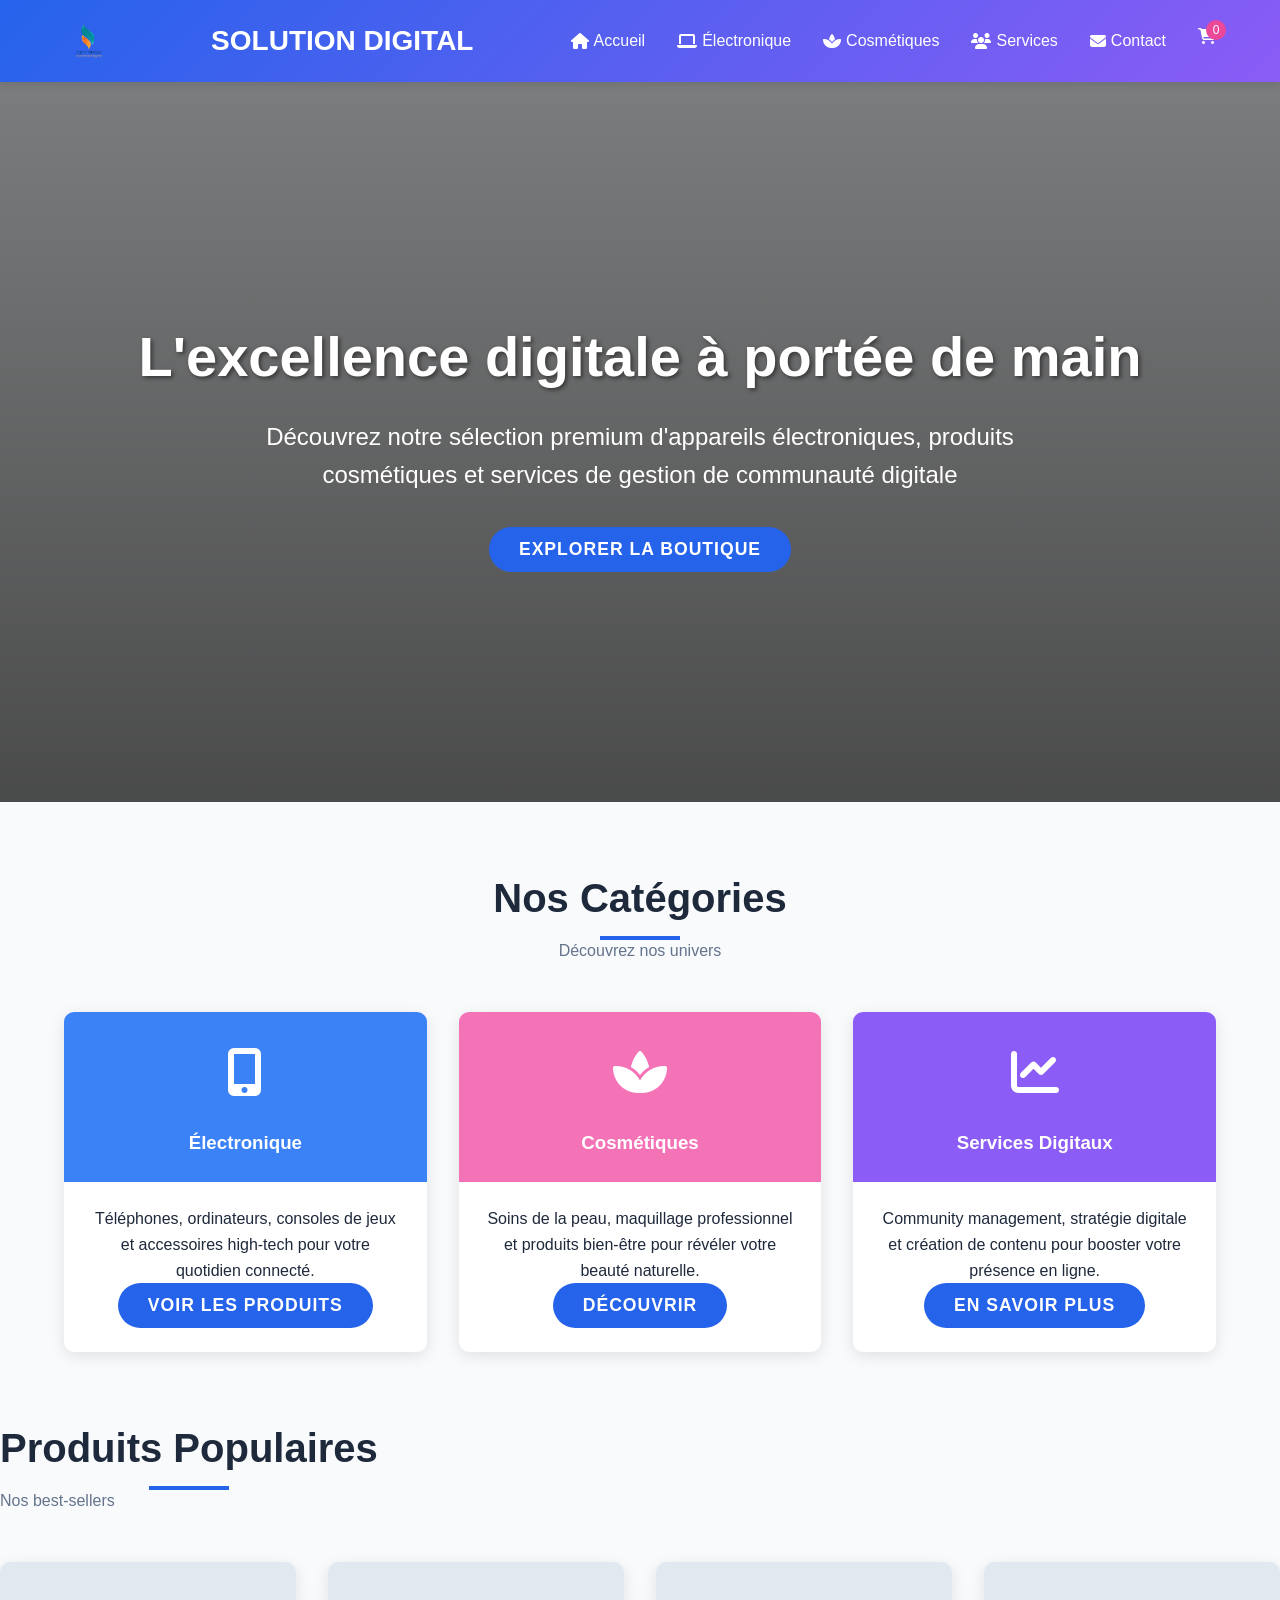
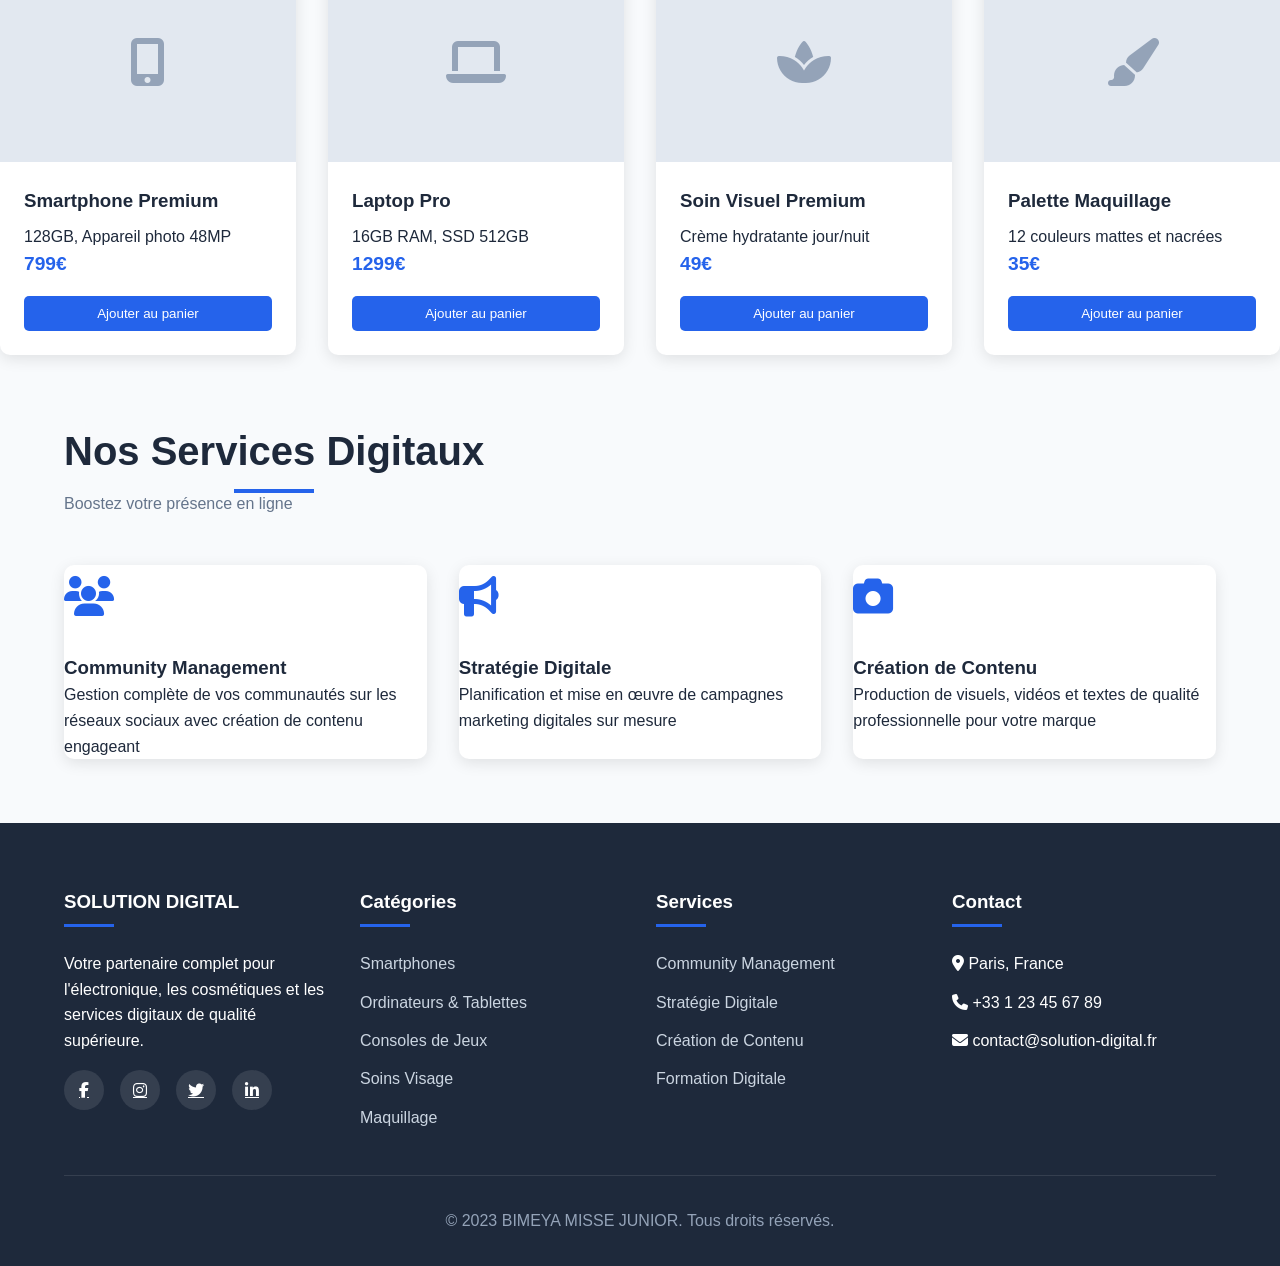
==== commit b46d2f8b: "MAJ" ====
--- a/index.html
+++ b/index.html
@@ -1,3 +1,5 @@
+<!-- index.html -->
+
 <!DOCTYPE html>
 <html lang="fr">
   <head>
@@ -25,8 +27,8 @@
           alt="Logo Solution Digital"
           class="logo-image"
         />
-        <div class="logo">SOLUTION DIGITAL</div>
-      </div>
+      </div>
+      <div class="logo">SOLUTION DIGITAL</div>
       <nav>
         <div
           class="mobile-menu"
--- a/css/style.css
+++ b/css/style.css
@@ -1,3 +1,5 @@
+/* style.css */
+
 :root {
     --primary: #2563eb;
     --secondary: #8b5cf6;
--- a/css/responsive.css
+++ b/css/responsive.css
@@ -1,65 +1,50 @@
+/* ≤ 992px */
 @media (max-width: 992px) {
-    .hero h1 {
-        font-size: 3rem;
-    }
-    
-    .hero p {
-        font-size: 1.3rem;
-    }
+  .hero h1 { font-size: 3rem; }
+  .hero p  { font-size: 1.3rem; }
 }
 
+/* ≤ 768px — menu mobile + ajustements */
 @media (max-width: 768px) {
-    nav ul {
-        display: none;
-        position: absolute;
-        top: 100%;
-        left: 0;
-        width: 100%;
-        background: linear-gradient(135deg, var(--primary), var(--secondary));
-        flex-direction: column;
-        padding: 2rem;
-        gap: 1.5rem;
-    }
-    
-    nav ul.active {
-        display: flex;
-    }
-
-    .mobile-menu {
-        display: block;
-        cursor: pointer;
-    }
-
-    .hero h1 {
-        font-size: 2.5rem;
-    }
-
-    .hero p {
-        font-size: 1.2rem;
-    }
-    
-    .category-grid,
-    .service-cards {
-        grid-template-columns: 1fr;
-    }
+  /* burger icon */
+  .mobile-menu {
+    display: block;
+    font-size: 1.8rem;
+    cursor: pointer;
+    color: white;
+    position: relative;
+    z-index: 200;
+  }
+  /* menu caché / déroulé */
+  nav ul {
+    display: none;
+    flex-direction: column;
+    position: absolute;
+    top: 100%; left: 0;
+    width: 100%;
+    background: linear-gradient(135deg, var(--primary), var(--secondary));
+    padding: 1rem 0;
+    gap: 1rem;
+    z-index: 150;
+  }
+  nav ul.active {
+    display: flex;
+  }
+  nav ul li {
+    margin: 0.5rem 0;
+    text-align: center;
+  }
+  /* ajustements hero */
+  .hero h1 { font-size: 2.5rem; }
+  .hero p  { font-size: 1.2rem; }
+  /* grilles 1 colonne */
+  .category-grid, .service-cards { grid-template-columns: 1fr; }
 }
 
+/* ≤ 576px */
 @media (max-width: 576px) {
-    .logo-container {
-        flex-direction: column;
-        align-items: flex-start;
-    }
-    
-    .hero {
-        height: 70vh;
-        padding: 0 5%;
-    }
-    
-    .hero h1 {
-        font-size: 2rem;
-    }
-    
-    .product-grid {
-        grid-template-columns: 1fr;
-    }
+  .logo-container { flex-direction: column; align-items: flex-start; }
+  .hero           { height: 70vh; padding: 0 5%; }
+  .hero h1        { font-size: 2rem; }
+  .product-grid   { grid-template-columns: 1fr; }
 }
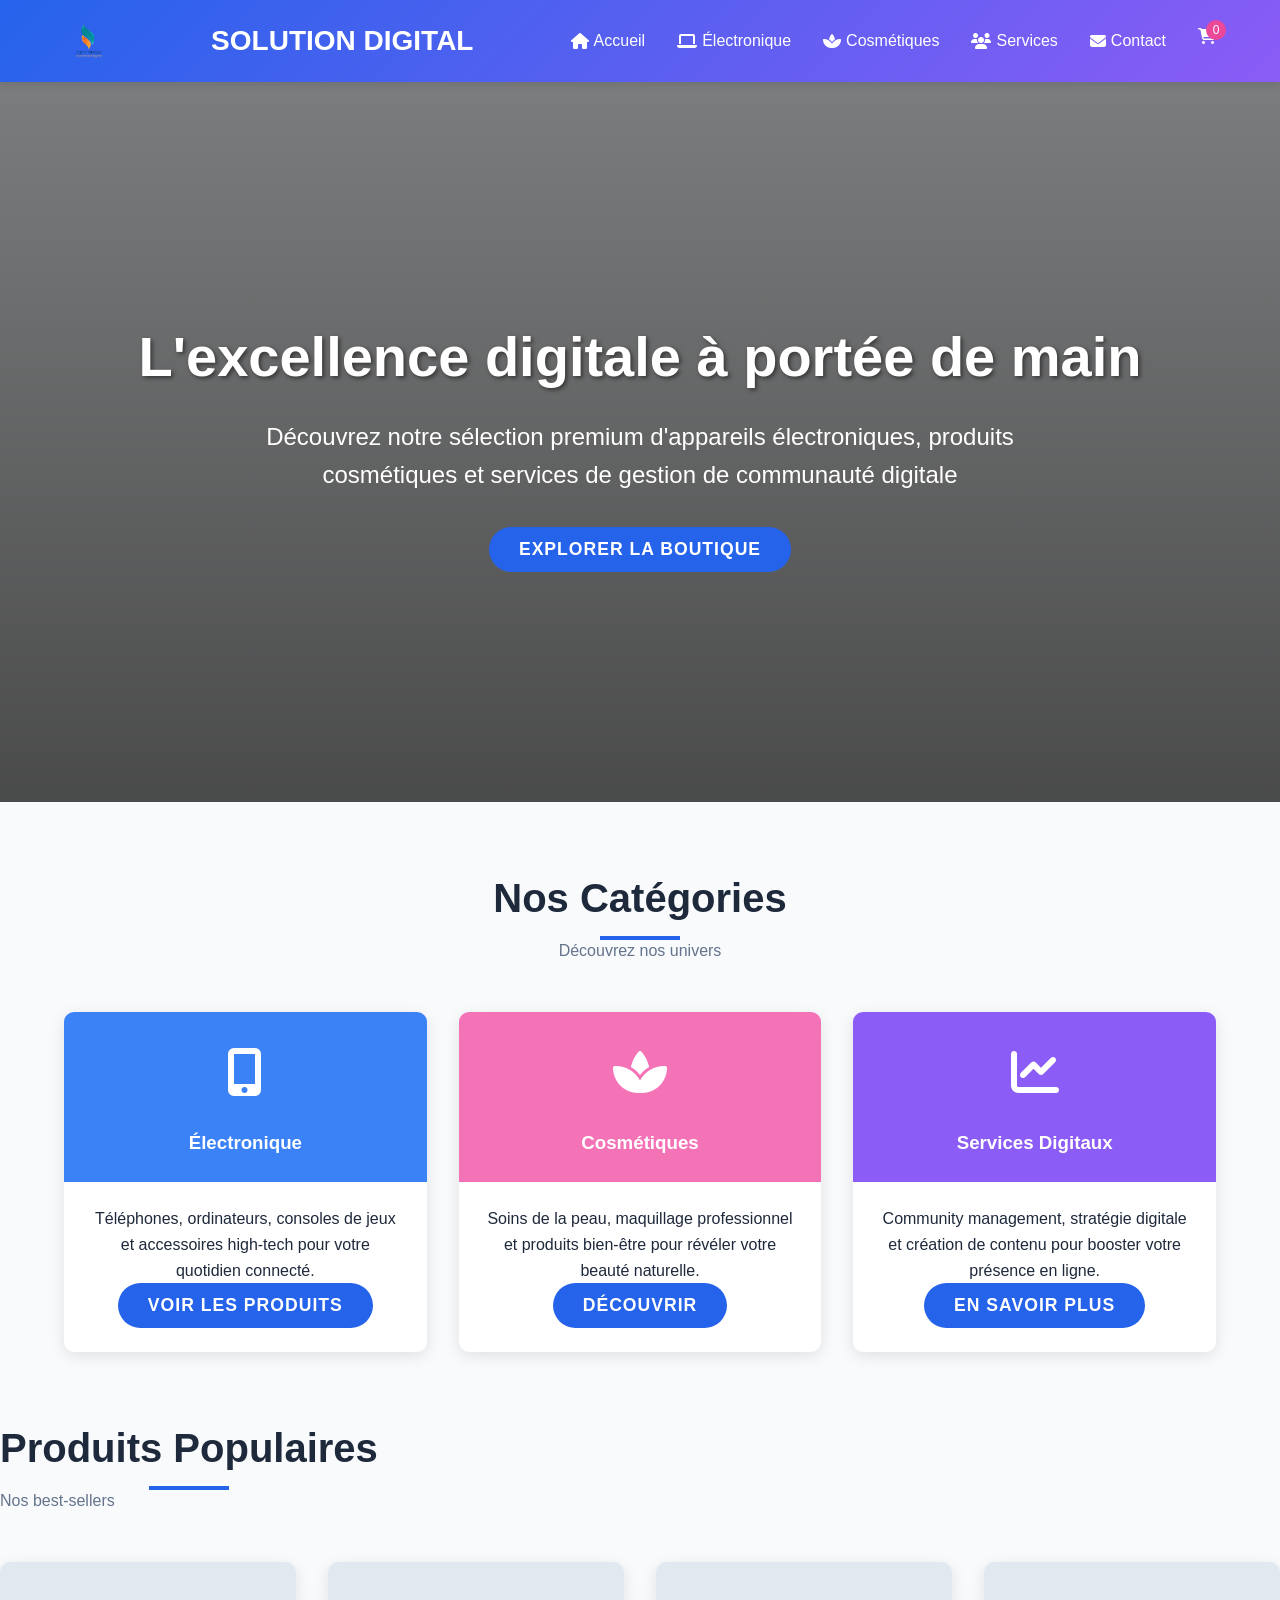
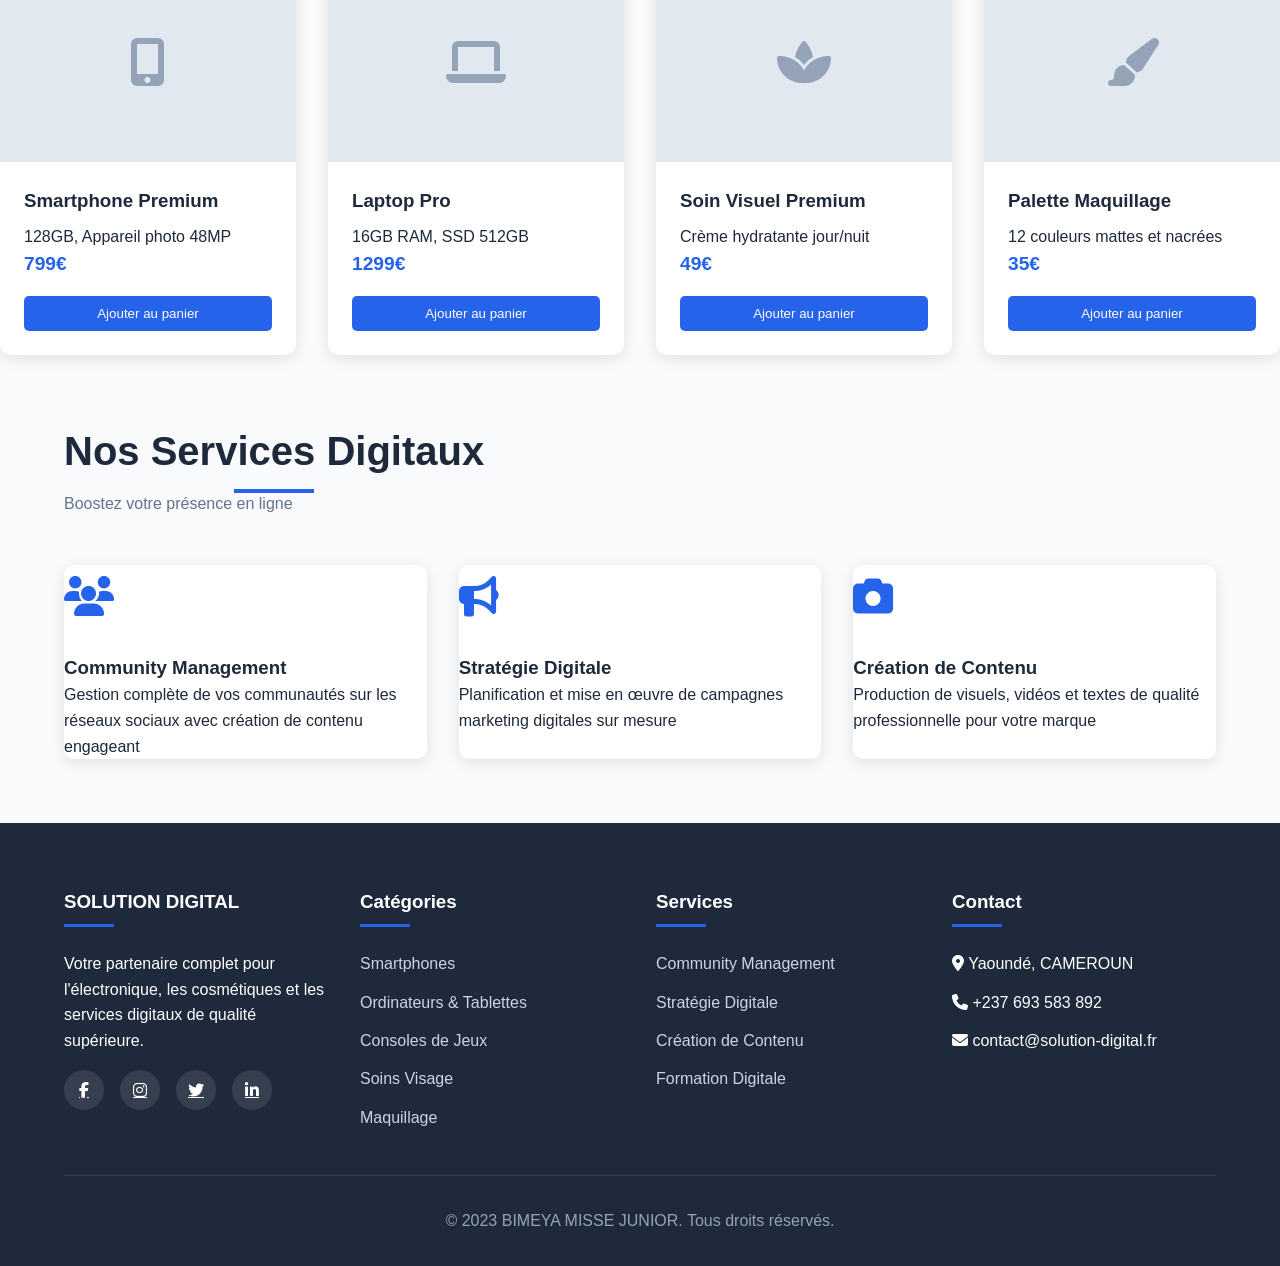
==== commit 19a355ae: "MAJ" ====
--- a/index.html
+++ b/index.html
@@ -273,8 +273,8 @@
         <div class="footer-column">
           <h3>Contact</h3>
           <ul class="footer-links">
-            <li><i class="fas fa-map-marker-alt"></i> Paris, France</li>
-            <li><i class="fas fa-phone"></i> +33 1 23 45 67 89</li>
+            <li><i class="fas fa-map-marker-alt"></i> Yaoundé, CAMEROUN</li>
+            <li><i class="fas fa-phone"></i> +237 693 583 892</li>
             <li><i class="fas fa-envelope"></i> contact@solution-digital.fr</li>
           </ul>
         </div>
--- a/css/responsive.css
+++ b/css/responsive.css
@@ -1,7 +1,13 @@
+/* responsive.css */
+
 /* ≤ 992px */
 @media (max-width: 992px) {
-  .hero h1 { font-size: 3rem; }
-  .hero p  { font-size: 1.3rem; }
+  .hero h1 {
+    font-size: 3rem;
+  }
+  .hero p {
+    font-size: 1.3rem;
+  }
 }
 
 /* ≤ 768px — menu mobile + ajustements */
@@ -34,17 +40,40 @@
     margin: 0.5rem 0;
     text-align: center;
   }
+
   /* ajustements hero */
-  .hero h1 { font-size: 2.5rem; }
-  .hero p  { font-size: 1.2rem; }
+  .hero h1 {
+    font-size: 2.5rem;
+  }
+  .hero p {
+    font-size: 1.2rem;
+  }
+
   /* grilles 1 colonne */
-  .category-grid, .service-cards { grid-template-columns: 1fr; }
+  .category-grid,
+  .service-cards {
+    grid-template-columns: 1fr;
+  }
 }
 
-/* ≤ 576px */
+/* ≤ 576px — très petits écrans */
 @media (max-width: 576px) {
-  .logo-container { flex-direction: column; align-items: flex-start; }
-  .hero           { height: 70vh; padding: 0 5%; }
-  .hero h1        { font-size: 2rem; }
-  .product-grid   { grid-template-columns: 1fr; }
+  .logo-container {
+    flex-direction: column;
+    align-items: flex-start;
+  }
+  /* réduire taille du logo texte */
+  .logo {
+    font-size: 1.25rem;
+  }
+  .hero {
+    height: 70vh;
+    padding: 0 5%;
+  }
+  .hero h1 {
+    font-size: 2rem;
+  }
+  .product-grid {
+    grid-template-columns: 1fr;
+  }
 }
